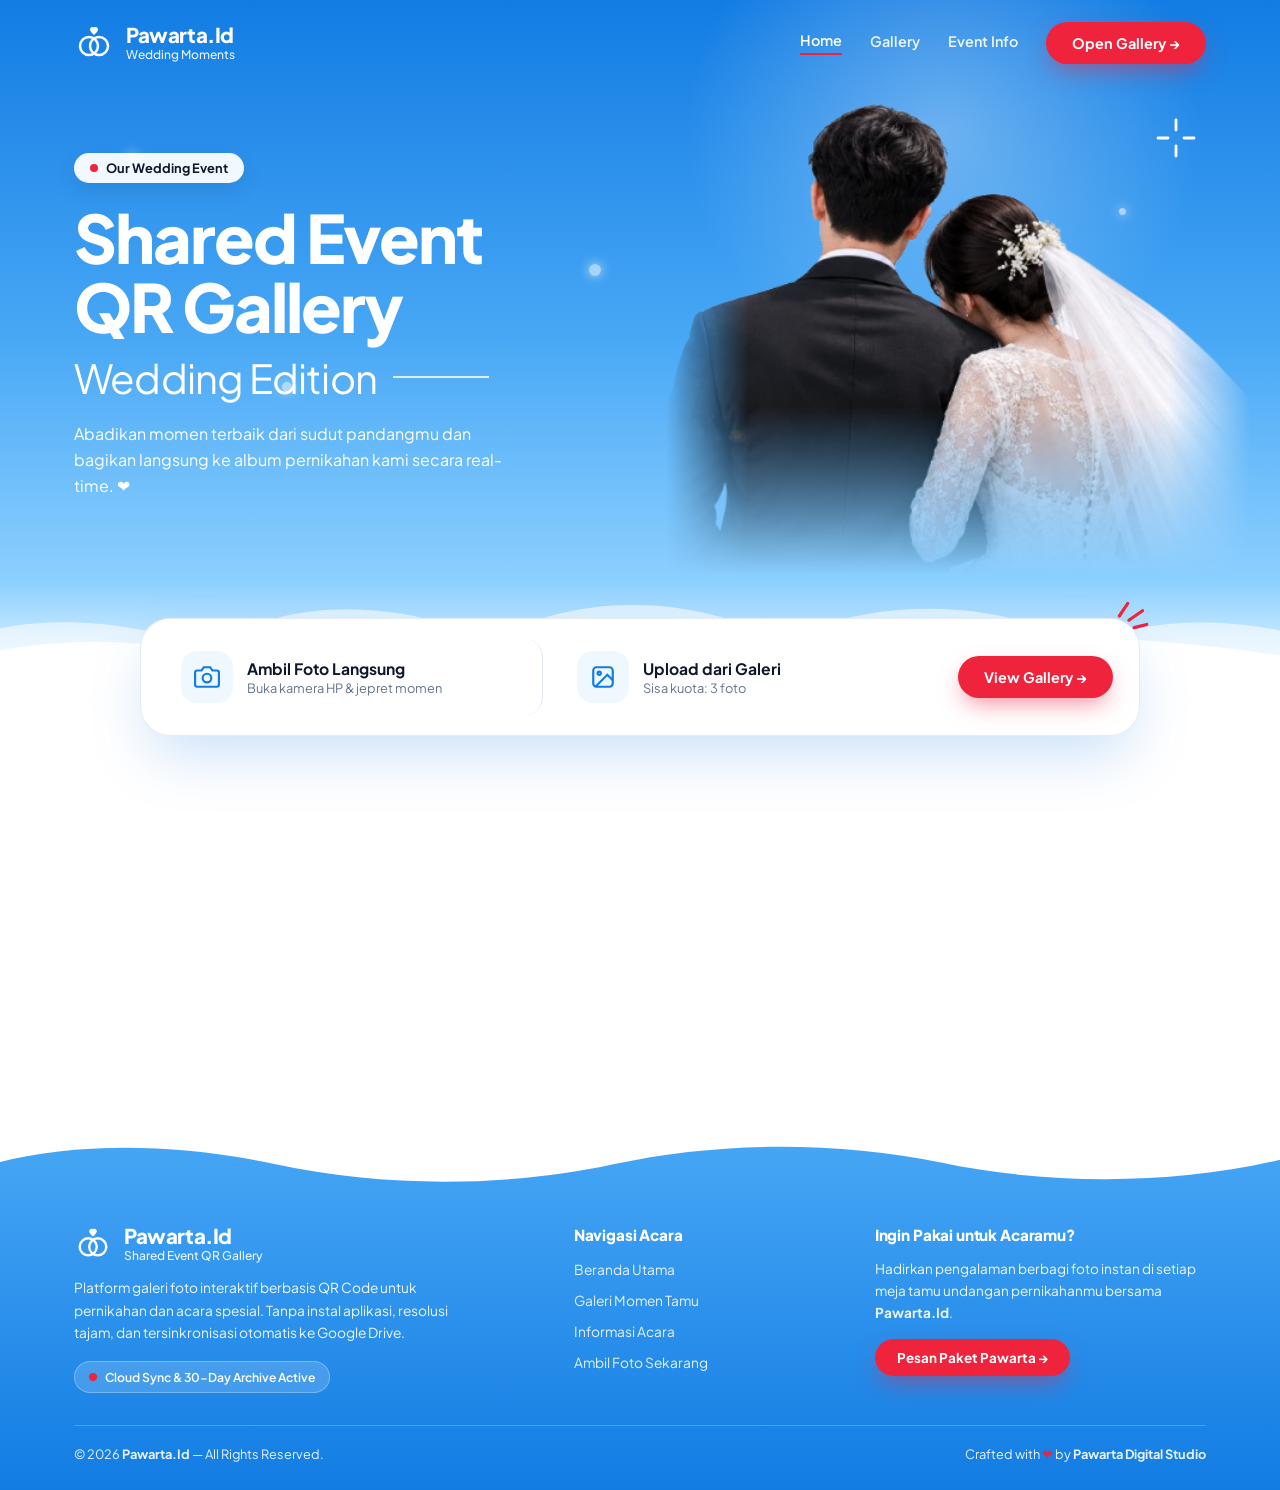
==== index.html @ 5a2c6103 "Initial release: Pawarta.Id Shared Event QR Gallery" ====
<!DOCTYPE html>
<html lang="id">
<head>
  <meta charset="UTF-8" />
  <meta name="viewport" content="width=device-width, initial-scale=1.0" />
  <title>Pawarta.Id — Shared Event QR Gallery</title>
  <link rel="stylesheet" href="css/style.css" />
</head>
<body>

  <!-- Kilatan Shutter Kamera -->
  <div class="camera-flash" id="cameraFlash"></div>

  <!-- HERO LANGIT BIRU CERAH -->
  <header class="hero-sky" id="home">
    <div class="sky-sun-glow"></div>

    <!-- Partikel Cahaya & Kelopak Melayang di Langit -->
    <div class="sky-particles" aria-hidden="true">
      <span class="particle p1"></span>
      <span class="particle p2"></span>
      <span class="particle p3"></span>
      <span class="particle p4"></span>
      <span class="particle p5"></span>
      <span class="particle p6"></span>
    </div>

    <nav class="navbar">
      <a href="#home" class="brand">
        <!-- Logo Cincin Ganda + Hati -->
        <svg width="40" height="40" viewBox="0 0 40 40" fill="none">
          <circle cx="15" cy="23" r="9" stroke="white" stroke-width="2.5"/>
          <circle cx="25" cy="23" r="9" stroke="white" stroke-width="2.5"/>
          <path class="brand-heart" d="M20 12C20 12 16 8.8 16 6.5C16 5.1 17.1 4 18.5 4C19.3 4 20 4.5 20 4.5C20 4.5 20.7 4 21.5 4C22.9 4 24 5.1 24 6.5C24 8.8 20 12 20 12Z" fill="white"/>
        </svg>
        <div>
          <div class="brand-title">Pawarta.Id</div>
          <div class="brand-sub">Wedding Moments</div>
        </div>
      </a>

      <div class="nav-links">
        <a href="#home" class="active">Home</a>
        <a href="#gallery">Gallery</a>
        <a href="#info">Event Info</a>
        <button class="btn-scarlet" onclick="document.getElementById('gallery').scrollIntoView()">
          Open Gallery &rarr;
        </button>
      </div>
    </nav>

    <div class="hero-container">
      <div>
        <div class="event-pill reveal-1">
          <span class="pulse-dot"></span>
          <span id="eventBadgeTitle">Our Wedding Event</span>
        </div>

        <h1 class="hero-title reveal-2">
          Shared Event<br>
          <span class="hero-title-accent">QR Gallery</span>
        </h1>

        <div class="hero-edition reveal-3">
          <span>Wedding Edition</span>
          <span class="hero-edition-line"></span>
        </div>

        <p class="hero-desc reveal-4">
          Abadikan momen terbaik dari sudut pandangmu dan bagikan langsung ke album pernikahan kami secara real-time. &#10084;
        </p>
      </div>

      <div class="hero-couple-wrap">
        <!-- Doodle Putih Melayang di Sekitar Foto -->
        <svg class="hero-doodle-sparkle" width="44" height="44" viewBox="0 0 44 44" fill="none">
          <path d="M22 4V14M22 30V40M4 22H14M30 22H40" stroke="white" stroke-width="2.8" stroke-linecap="round"/>
        </svg>

        <img
          src="img/image1.png"
          alt="Wedding Couple"
          class="hero-couple-img"
        />
      </div>
    </div>

    <!-- Lapisan Awan Putih Berlapis Bergerak Paralaks + Aksen Pita Merah Scarlet -->
    <svg class="cloud-floor" viewBox="0 0 1440 150" fill="none" preserveAspectRatio="none">
      <!-- Lapisan Awan Belakang -->
      <path class="cloud-back" d="M-40 105C60 55 170 68 260 98C350 42 470 48 560 92C650 38 780 42 870 92C970 42 1100 48 1190 95C1280 58 1390 68 1480 105V150H-40V105Z" fill="rgba(255,255,255,0.58)"/>
      <!-- Aksen Pita Merah Scarlet di Sudut Kiri & Kanan Bawah -->
      <path class="ribbon-left" d="M-20 125C65 102 155 112 245 142L190 150H-20V125Z" fill="#EF233C"/>
      <path class="ribbon-right" d="M1460 120C1365 98 1275 112 1185 144L1240 150H1460V120Z" fill="#EF233C"/>
      <!-- Lapisan Awan Depan -->
      <path class="cloud-front" d="M-40 122C90 78 210 88 320 116C420 68 550 74 650 116C760 68 890 74 1000 116C1120 74 1280 84 1480 120V150H-40V122Z" fill="#FFFFFF"/>
    </svg>
  </header>

  <!-- FLOATING WHITE ACTION PILL BAR -->
  <section class="floating-bar-wrapper">
    <div class="floating-pill-card" id="floatingActionCard">
      <!-- Doodle Merah Scarlet di Sudut Kanan Atas -->
      <svg class="doodle-scarlet" width="38" height="38" viewBox="0 0 36 36" fill="none">
        <path d="M6 18L14 6M15 22L28 13M20 29L32 26" stroke="#EF233C" stroke-width="3" stroke-linecap="round"/>
      </svg>

      <!-- Tombol 1: Kamera Langsung -->
      <button class="action-tile action-tile-divider" id="btnCamera" type="button">
        <div class="icon-box-sky">
          <svg width="26" height="26" viewBox="0 0 24 24" fill="none" stroke="currentColor" stroke-width="2">
            <path d="M23 19a2 2 0 0 1-2 2H3a2 2 0 0 1-2-2V8a2 2 0 0 1 2-2h4l2-3h6l2 3h4a2 2 0 0 1 2 2z"/>
            <circle cx="12" cy="13" r="4"/>
          </svg>
        </div>
        <div>
          <span class="tile-title">Ambil Foto Langsung</span>
          <span class="tile-sub">Buka kamera HP & jepret momen</span>
        </div>
      </button>

      <!-- Tombol 2: Pilih dari Galeri -->
      <button class="action-tile" id="btnGalleryPicker" type="button">
        <div class="icon-box-sky">
          <svg width="26" height="26" viewBox="0 0 24 24" fill="none" stroke="currentColor" stroke-width="2">
            <rect x="3" y="3" width="18" height="18" rx="3"/>
            <circle cx="8.5" cy="8.5" r="1.5"/>
            <path d="M21 15l-5-5L5 21"/>
          </svg>
        </div>
        <div>
          <span class="tile-title">Upload dari Galeri</span>
          <span class="tile-sub" id="quotaHintText">Sisa kuota: 3 foto</span>
        </div>
      </button>

      <!-- Tombol 3: View Gallery (Merah Scarlet) -->
      <button class="btn-scarlet" type="button" onclick="document.getElementById('gallery').scrollIntoView()">
        View Gallery &rarr;
      </button>
    </div>

    <!-- Hidden File Inputs -->
    <input type="file" id="cameraInput" accept="image/*" capture="environment" hidden />
    <input type="file" id="galleryInput" accept="image/*" hidden />
  </section>

  <!-- HIGHLIGHTS BAR -->
  <section class="highlights-section scroll-reveal" id="info">
    <div class="highlights-grid">
      <div class="highlight-item">
        <div class="icon-box-sky icon-sm">
          <svg width="20" height="20" viewBox="0 0 24 24" fill="none" stroke="currentColor" stroke-width="2.2">
            <path d="M23 19a2 2 0 0 1-2 2H3a2 2 0 0 1-2-2V8a2 2 0 0 1 2-2h4l2-3h6l2 3h4a2 2 0 0 1 2 2z"/>
            <circle cx="12" cy="13" r="4"/>
          </svg>
        </div>
        <div>
          <strong class="hl-title">Our Moments</strong>
          <span class="hl-sub">Captured with love</span>
        </div>
      </div>

      <div class="highlight-item">
        <div class="icon-box-sky icon-sm">
          <svg width="20" height="20" viewBox="0 0 24 24" fill="#127CE3">
            <path d="M12 21.35l-1.45-1.32C5.4 15.36 2 12.28 2 8.5 2 5.42 4.42 3 7.5 3c1.74 0 3.41.81 4.5 2.09C13.09 3.81 14.76 3 16.5 3 19.58 3 22 5.42 22 8.5c0 3.78-3.4 6.86-8.55 11.54L12 21.35z"/>
          </svg>
        </div>
        <div>
          <strong class="hl-title">Your Presence</strong>
          <span class="hl-sub">Makes it special</span>
        </div>
      </div>

      <div class="highlight-item">
        <div class="icon-box-sky icon-sm">
          <svg width="20" height="20" viewBox="0 0 24 24" fill="none" stroke="currentColor" stroke-width="2.2">
            <rect x="3" y="3" width="18" height="18" rx="3"/>
            <path d="M21 15l-5-5L5 21"/>
          </svg>
        </div>
        <div>
          <strong class="hl-title">Last Forever</strong>
          <span class="hl-sub">Auto-sync Google Drive</span>
        </div>
      </div>
    </div>

    <div class="heart-divider">
      <span></span>
      <svg width="16" height="16" viewBox="0 0 24 24" fill="#EF233C">
        <path d="M12 21.35l-1.45-1.32C5.4 15.36 2 12.28 2 8.5 2 5.42 4.42 3 7.5 3c1.74 0 3.41.81 4.5 2.09C13.09 3.81 14.76 3 16.5 3 19.58 3 22 5.42 22 8.5c0 3.78-3.4 6.86-8.55 11.54L12 21.35z"/>
      </svg>
      <span></span>
    </div>
    <p class="thank-you-caption">Thank you for being part of our journey &#10084;</p>
  </section>

  <!-- LIVE GALLERY GRID -->
  <main class="gallery-section scroll-reveal" id="gallery">
    <div class="gallery-toolbar">
      <div>
        <div class="live-indicator-row">
          <span class="live-dot-scarlet"></span>
          <h2 class="gallery-heading">Live Wedding Gallery</h2>
        </div>
        <p class="gallery-sub" id="totalPhotosLabel">Memuat momen tamu...</p>
      </div>

      <div class="toolbar-right">
        <div class="quota-badge" id="quotaPill">
          Kuota Kamu: 0 / 3 Foto
        </div>
      </div>
    </div>

    <div class="masonry-grid" id="galleryGrid"></div>
  </main>

  <!-- FOOTER BRAND PAWARTA.ID -->
  <footer class="pawarta-footer">
    <!-- Wave Top Awan -->
    <svg class="footer-wave" viewBox="0 0 1440 70" fill="none" preserveAspectRatio="none">
      <path d="M0 0H1440V32C1320 65 1180 65 1060 36C940 8 810 8 690 38C570 68 430 68 310 38C190 8 80 12 0 35V0Z" fill="#FFFFFF"/>
    </svg>

    <div class="footer-inner">
      <div class="footer-grid">
        <!-- Kolom 1: Identitas Brand -->
        <div class="footer-brand-col">
          <a href="#home" class="brand">
            <svg width="38" height="38" viewBox="0 0 40 40" fill="none">
              <circle cx="15" cy="23" r="9" stroke="white" stroke-width="2.5"/>
              <circle cx="25" cy="23" r="9" stroke="white" stroke-width="2.5"/>
              <path class="brand-heart" d="M20 12C20 12 16 8.8 16 6.5C16 5.1 17.1 4 18.5 4C19.3 4 20 4.5 20 4.5C20 4.5 20.7 4 21.5 4C22.9 4 24 5.1 24 6.5C24 8.8 20 12 20 12Z" fill="white"/>
            </svg>
            <div>
              <div class="brand-title">Pawarta.Id</div>
              <div class="brand-sub">Shared Event QR Gallery</div>
            </div>
          </a>
          <p class="footer-tagline">
            Platform galeri foto interaktif berbasis QR Code untuk pernikahan dan acara spesial. Tanpa instal aplikasi, resolusi tajam, dan tersinkronisasi otomatis ke Google Drive.
          </p>
          <div class="footer-pill-status">
            <span class="pulse-dot"></span>
            <span>Cloud Sync &amp; 30-Day Archive Active</span>
          </div>
        </div>

        <!-- Kolom 2: Navigasi Cepat -->
        <div>
          <h4 class="footer-heading">Navigasi Acara</h4>
          <ul class="footer-links">
            <li><a href="#home">Beranda Utama</a></li>
            <li><a href="#gallery">Galeri Momen Tamu</a></li>
            <li><a href="#info">Informasi Acara</a></li>
            <li><a href="#" onclick="document.getElementById('btnCamera').click(); return false;">Ambil Foto Sekarang</a></li>
          </ul>
        </div>

        <!-- Kolom 3: Info Brand & Pemesanan -->
        <div>
          <h4 class="footer-heading">Ingin Pakai untuk Acaramu?</h4>
          <p class="footer-cta-text">
            Hadirkan pengalaman berbagi foto instan di setiap meja tamu undangan pernikahanmu bersama <strong>Pawarta.Id</strong>.
          </p>
          <a href="https://pawarta.radityabagus.store" target="_blank" rel="noopener" class="btn-scarlet footer-cta-btn">
            Pesan Paket Pawarta &rarr;
          </a>
        </div>
      </div>

      <div class="footer-bottom">
        <span>&copy; 2026 <strong>Pawarta.Id</strong> &mdash; All Rights Reserved.</span>
        <span class="footer-credit">Crafted with <span style="color:#EF233C;">&#10084;</span> by <strong>Pawarta Digital Studio</strong></span>
      </div>
    </div>
  </footer>

  <!-- MODAL PREVIEW & CAPTION SEBELUM UPLOAD -->
  <div class="modal-backdrop" id="uploadModal">
    <div class="modal-card">
      <div class="modal-header-row">
        <div>
          <h3 class="modal-title">Kirim Foto ke Galeri</h3>
          <p class="modal-subtitle" id="compressionInfo">Mengoptimalkan gambar ke format WebP HD...</p>
        </div>
        <button type="button" class="modal-close-x" id="btnCloseX" aria-label="Tutup">&times;</button>
      </div>

      <div class="preview-frame">
        <img id="previewImg" src="" alt="Preview" />
        <span class="webp-badge">WEBP HD</span>
      </div>

      <label class="field-label">Nama Kamu</label>
      <input type="text" id="guestNameInput" class="input-field" placeholder="Contoh: Budi Santoso" maxlength="40" />

      <label class="field-label">Ucapan Singkat (Opsional)</label>
      <input type="text" id="guestCaptionInput" class="input-field" placeholder="Selamat menempuh hidup baru!" maxlength="100" />

      <div class="modal-actions">
        <button type="button" id="btnCancelUpload" class="btn-ghost">Batal</button>
        <button type="button" id="btnConfirmUpload" class="btn-scarlet">Publish Foto &rarr;</button>
      </div>
    </div>
  </div>

  <!-- MODAL LIGHTBOX FOTO FULL HD -->
  <div class="modal-backdrop" id="lightboxModal">
    <div class="lightbox-card">
      <button type="button" class="lightbox-close" id="btnCloseLightbox">&times;</button>
      <img id="lightboxImg" src="" alt="Full Photo" />
      <div class="lightbox-info">
        <strong id="lightboxGuest"></strong>
        <p id="lightboxCaption"></p>
      </div>
    </div>
  </div>

  <script type="module" src="js/app.js"></script>
</body>
</html>
---- css/style.css ----
/* css/style.css */
@import url('https://fonts.googleapis.com/css2?family=Plus+Jakarta+Sans:wght@400;500;600;700;800&display=swap');

:root {
  --sky-top: #127CE3;
  --sky-mid: #47A7F5;
  --sky-low: #8DD0FF;
  --scarlet: #EF233C;
  --scarlet-hover: #D90429;
  --ink: #0F172A;
  --ink-muted: #64748B;
  --white: #FFFFFF;
  --sky-tint: #EFF8FF;
  --border-light: #E2E8F0;
  --spring: cubic-bezier(0.16, 1, 0.3, 1);
}

* {
  box-sizing: border-box;
  margin: 0;
  padding: 0;
}

html {
  scroll-behavior: smooth;
}

body {
  font-family: 'Plus Jakarta Sans', sans-serif;
  background-color: var(--white);
  color: var(--ink);
  overflow-x: hidden;
  -webkit-font-smoothing: antialiased;
}

/* --- CAMERA SHUTTER FLASH OVERLAY --- */
.camera-flash {
  position: fixed;
  inset: 0;
  background: #FFFFFF;
  opacity: 0;
  pointer-events: none;
  z-index: 999;
}

.camera-flash.active {
  animation: shutterFlash 0.48s var(--spring);
}

@keyframes shutterFlash {
  0% { opacity: 0.95; }
  100% { opacity: 0; }
}

/* --- HERO SKY CANVAS --- */
.hero-sky {
  position: relative;
  background: linear-gradient(180deg, var(--sky-top) 0%, var(--sky-mid) 48%, var(--sky-low) 84%, var(--white) 100%);
  color: var(--white);
  padding-bottom: 145px;
  overflow: hidden;
}

.sky-sun-glow {
  position: absolute;
  top: -130px;
  right: 6%;
  width: 520px;
  height: 520px;
  background: radial-gradient(circle, rgba(255,255,255,0.32) 0%, rgba(255,255,255,0) 70%);
  border-radius: 50%;
  pointer-events: none;
  animation: sunFloat 8s ease-in-out infinite alternate;
}

@keyframes sunFloat {
  0% { transform: translate(0, 0) scale(1); }
  100% { transform: translate(-28px, 20px) scale(1.1); }
}

/* --- FLOATING SKY PARTICLES --- */
.sky-particles {
  position: absolute;
  inset: 0;
  pointer-events: none;
  z-index: 5;
}

.particle {
  position: absolute;
  border-radius: 50%;
  background: rgba(255, 255, 255, 0.55);
  box-shadow: 0 0 12px rgba(255, 255, 255, 0.8);
  animation: floatParticle 9s ease-in-out infinite;
}

.p1 { width: 8px; height: 8px; top: 22%; left: 10%; animation-delay: 0s; }
.p2 { width: 12px; height: 12px; top: 38%; left: 46%; animation-delay: 1.5s; animation-duration: 11s; }
.p3 { width: 6px; height: 6px; top: 18%; right: 28%; animation-delay: 2.8s; }
.p4 { width: 10px; height: 10px; top: 55%; left: 22%; animation-delay: 3.4s; animation-duration: 10s; }
.p5 { width: 7px; height: 7px; top: 30%; right: 12%; animation-delay: 0.9s; }
.p6 { width: 9px; height: 9px; top: 62%; right: 42%; animation-delay: 4.1s; }

@keyframes floatParticle {
  0%, 100% { transform: translateY(0) translateX(0) scale(1); opacity: 0.45; }
  50% { transform: translateY(-24px) translateX(12px) scale(1.25); opacity: 0.95; }
}

/* --- NAVBAR --- */
.navbar {
  max-width: 1180px;
  margin: 0 auto;
  padding: 22px 24px;
  display: flex;
  align-items: center;
  justify-content: space-between;
  position: relative;
  z-index: 20;
  animation: slideDown 0.7s var(--spring) both;
}

@keyframes slideDown {
  from { opacity: 0; transform: translateY(-20px); }
  to { opacity: 1; transform: translateY(0); }
}

.brand {
  display: flex;
  align-items: center;
  gap: 12px;
  text-decoration: none;
  color: var(--white);
  transition: transform 0.28s var(--spring);
}

.brand:hover {
  transform: scale(1.03);
}

.brand-heart {
  transform-origin: center;
  animation: heartBeat 2.2s ease-in-out infinite;
}

@keyframes heartBeat {
  0%, 100% { transform: scale(1); }
  14% { transform: scale(1.25); }
  28% { transform: scale(1); }
  42% { transform: scale(1.15); }
}

.brand-title {
  font-size: 1.28rem;
  font-weight: 800;
  letter-spacing: -0.02em;
  line-height: 1.1;
}

.brand-sub {
  font-size: 0.75rem;
  font-weight: 500;
  opacity: 0.9;
}

.nav-links {
  display: flex;
  align-items: center;
  gap: 28px;
}

.nav-links a {
  color: var(--white);
  text-decoration: none;
  font-size: 0.9rem;
  font-weight: 600;
  opacity: 0.92;
  transition: opacity 0.2s, transform 0.2s;
  padding-bottom: 4px;
}

.nav-links a:hover {
  opacity: 1;
  transform: translateY(-2px);
}

.nav-links a.active {
  opacity: 1;
  border-bottom: 2.5px solid var(--scarlet);
}

/* --- SCARLET BUTTON WITH SHIMMER --- */
.btn-scarlet {
  background: var(--scarlet);
  color: var(--white);
  border: none;
  border-radius: 999px;
  padding: 12px 26px;
  font-family: inherit;
  font-size: 0.9rem;
  font-weight: 700;
  cursor: pointer;
  display: inline-flex;
  align-items: center;
  gap: 8px;
  text-decoration: none;
  box-shadow: 0 10px 24px -6px rgba(239, 35, 60, 0.55);
  transition: transform 0.28s var(--spring), background 0.2s, box-shadow 0.28s;
  position: relative;
  overflow: hidden;
}

.btn-scarlet::after {
  content: "";
  position: absolute;
  top: 0;
  left: -110%;
  width: 65%;
  height: 100%;
  background: linear-gradient(90deg, transparent, rgba(255,255,255,0.35), transparent);
  transform: skewX(-22deg);
  transition: left 0.6s ease;
}

.btn-scarlet:hover:not(:disabled)::after {
  left: 145%;
}

.btn-scarlet:hover:not(:disabled) {
  background: var(--scarlet-hover);
  transform: translateY(-3px) scale(1.02);
  box-shadow: 0 16px 32px -6px rgba(239, 35, 60, 0.68);
}

.btn-scarlet:active:not(:disabled) {
  transform: scale(0.96);
}

.btn-scarlet:disabled {
  background: #94A3B8;
  box-shadow: none;
  cursor: not-allowed;
}

/* --- HERO CONTENT (STAGGERED REVEAL) --- */
.hero-container {
  max-width: 1180px;
  margin: 0 auto;
  padding: 18px 24px 0;
  display: grid;
  grid-template-columns: 1.1fr 0.9fr;
  align-items: center;
  gap: 32px;
  position: relative;
  z-index: 15;
}

.reveal-1 { animation: heroReveal 0.8s var(--spring) 0.06s both; }
.reveal-2 { animation: heroReveal 0.8s var(--spring) 0.16s both; }
.reveal-3 { animation: heroReveal 0.8s var(--spring) 0.26s both; }
.reveal-4 { animation: heroReveal 0.8s var(--spring) 0.36s both; }

@keyframes heroReveal {
  from { opacity: 0; transform: translateY(26px); }
  to { opacity: 1; transform: translateY(0); }
}

.event-pill {
  display: inline-flex;
  align-items: center;
  gap: 8px;
  background: rgba(255, 255, 255, 0.94);
  color: var(--ink);
  padding: 7px 16px;
  border-radius: 999px;
  font-size: 0.8rem;
  font-weight: 700;
  margin-bottom: 20px;
  box-shadow: 0 8px 22px rgba(15, 23, 42, 0.09);
}

.pulse-dot {
  width: 8px;
  height: 8px;
  border-radius: 50%;
  background: var(--scarlet);
  animation: pulse 1.8s infinite;
}

@keyframes pulse {
  0%, 100% { transform: scale(1); opacity: 1; }
  50% { transform: scale(1.6); opacity: 0.4; }
}

.hero-title {
  font-size: clamp(2.6rem, 5.2vw, 4.4rem);
  font-weight: 800;
  line-height: 1.04;
  letter-spacing: -0.03em;
  margin-bottom: 10px;
}

.hero-edition {
  font-size: clamp(1.7rem, 3.2vw, 2.5rem);
  font-weight: 400;
  letter-spacing: -0.02em;
  display: flex;
  align-items: center;
  gap: 16px;
  margin-bottom: 18px;
}

.hero-edition-line {
  height: 1.5px;
  width: 96px;
  background: rgba(255, 255, 255, 0.8);
  transform-origin: left;
  animation: lineExpand 0.95s var(--spring) 0.42s both;
}

@keyframes lineExpand {
  from { transform: scaleX(0); }
  to { transform: scaleX(1); }
}

.hero-desc {
  font-size: 1rem;
  line-height: 1.65;
  max-width: 440px;
  opacity: 0.95;
}

/* --- HERO COUPLE FULL SEAMLESS (TANPA BOX / KEPOTONG PINGGIR) --- */
.hero-couple-wrap {
  position: relative;
  display: flex;
  justify-content: center;
  align-items: flex-end;
  width: 100%;
  overflow: visible;
  animation: coupleFloatIn 1s var(--spring) 0.22s both;
}

.hero-doodle-sparkle {
  position: absolute;
  top: 12px;
  right: 8px;
  z-index: 5;
  animation: sparkleSpin 6s ease-in-out infinite;
}

@keyframes sparkleSpin {
  0%, 100% { transform: rotate(0deg) scale(1); opacity: 0.9; }
  50% { transform: rotate(18deg) scale(1.15); opacity: 1; }
}

@keyframes coupleFloatIn {
  from { opacity: 0; transform: translateY(36px) scale(0.95); }
  to { opacity: 1; transform: translateY(0) scale(1); }
}

.hero-couple-img {
  width: 118%;
  max-width: none;
  height: 490px;
  margin-bottom: -45px;
  object-fit: cover;
  object-position: top center;
  border-radius: 0 !important;
  -webkit-mask-image:
    linear-gradient(to bottom, black 62%, transparent 96%),
    linear-gradient(to right, transparent 0%, black 14%, black 86%, transparent 100%);
  -webkit-mask-composite: source-in;
  mask-image:
    linear-gradient(to bottom, black 62%, transparent 96%),
    linear-gradient(to right, transparent 0%, black 14%, black 86%, transparent 100%);
  mask-composite: intersect;
  animation: gentleHover 5.5s ease-in-out infinite alternate;
}

@keyframes gentleHover {
  0% { transform: translateY(0); }
  100% { transform: translateY(-10px); }
}

/* --- ANIMATED CLOUD LAYER & SCARLET RIBBON --- */
.cloud-floor {
  position: absolute;
  bottom: -2px;
  left: -3%;
  width: 106%;
  z-index: 16;
  pointer-events: none;
}

.cloud-back {
  animation: cloudDriftBack 8.5s ease-in-out infinite alternate;
}

.cloud-front {
  animation: cloudDriftFront 6.5s ease-in-out infinite alternate;
}

@keyframes cloudDriftBack {
  0% { transform: translateX(-16px); }
  100% { transform: translateX(16px); }
}

@keyframes cloudDriftFront {
  0% { transform: translateX(12px); }
  100% { transform: translateX(-12px); }
}

/* --- FLOATING WHITE ACTION PILL BAR --- */
.floating-bar-wrapper {
  max-width: 1040px;
  margin: -76px auto 0;
  padding: 0 20px;
  position: relative;
  z-index: 30;
  animation: dockPopUp 0.9s var(--spring) 0.34s both;
}

@keyframes dockPopUp {
  from { opacity: 0; transform: translateY(34px) scale(0.96); }
  to { opacity: 1; transform: translateY(0) scale(1); }
}

.floating-pill-card {
  background: var(--white);
  border-radius: 30px;
  padding: 20px 26px;
  box-shadow: 0 26px 60px -12px rgba(18, 124, 227, 0.25);
  border: 1px solid rgba(226, 232, 240, 0.85);
  display: grid;
  grid-template-columns: 1fr 1fr auto;
  align-items: center;
  gap: 20px;
  position: relative;
  transition: transform 0.35s var(--spring), box-shadow 0.35s var(--spring);
}

.floating-pill-card:hover {
  box-shadow: 0 32px 68px -12px rgba(18, 124, 227, 0.3);
}

.doodle-scarlet {
  position: absolute;
  top: -22px;
  right: -12px;
  pointer-events: none;
  animation: doodleWiggle 2.4s ease-in-out infinite;
}

@keyframes doodleWiggle {
  0%, 100% { transform: rotate(0deg) scale(1); }
  50% { transform: rotate(10deg) scale(1.12); }
}

.action-tile {
  display: flex;
  align-items: center;
  gap: 14px;
  padding: 12px 14px;
  border-radius: 18px;
  cursor: pointer;
  transition: background 0.25s, transform 0.3s var(--spring);
  border: none;
  background: transparent;
  text-align: left;
  font-family: inherit;
}

.action-tile:hover:not(:disabled) {
  background: var(--sky-tint);
  transform: translateY(-3px);
}

.action-tile:active:not(:disabled) {
  transform: scale(0.97);
}

.action-tile:hover:not(:disabled) .icon-box-sky {
  background: var(--sky-top);
  color: var(--white);
  transform: rotate(-5deg) scale(1.08);
}

.action-tile:disabled {
  opacity: 0.5;
  cursor: not-allowed;
}

.action-tile-divider {
  border-right: 1px solid var(--border-light);
}

.icon-box-sky {
  width: 52px;
  height: 52px;
  border-radius: 16px;
  background: var(--sky-tint);
  color: var(--sky-top);
  display: flex;
  align-items: center;
  justify-content: center;
  flex-shrink: 0;
  transition: background 0.25s, color 0.25s, transform 0.32s var(--spring);
}

.icon-box-sky.icon-sm {
  width: 44px;
  height: 44px;
  border-radius: 14px;
}

.tile-title {
  font-size: 0.98rem;
  font-weight: 700;
  color: var(--ink);
  display: block;
}

.tile-sub {
  font-size: 0.8rem;
  color: var(--ink-muted);
  display: block;
  margin-top: 2px;
}

/* --- SCROLL REVEAL UTILITY --- */
.scroll-reveal {
  opacity: 0;
  transform: translateY(28px);
  transition: opacity 0.75s var(--spring), transform 0.75s var(--spring);
}

.scroll-reveal.is-visible {
  opacity: 1;
  transform: translateY(0);
}

/* --- HIGHLIGHTS ROW --- */
.highlights-section {
  max-width: 920px;
  margin: 46px auto 24px;
  padding: 0 24px;
}

.highlights-grid {
  display: grid;
  grid-template-columns: repeat(3, 1fr);
  gap: 20px;
}

.highlight-item {
  display: flex;
  align-items: center;
  justify-content: center;
  gap: 12px;
  padding: 12px;
  border-radius: 18px;
  transition: transform 0.3s var(--spring), background 0.25s;
}

.highlight-item:hover {
  transform: translateY(-4px);
  background: var(--sky-tint);
}

.hl-title {
  font-size: 0.92rem;
  display: block;
}

.hl-sub {
  font-size: 0.78rem;
  color: var(--ink-muted);
}

.heart-divider {
  display: flex;
  align-items: center;
  justify-content: center;
  gap: 14px;
  margin: 32px auto 14px;
  max-width: 340px;
}

.heart-divider span {
  height: 1px;
  flex: 1;
  background: #CBD5E1;
}

.heart-divider svg {
  animation: heartBeat 2.2s ease-in-out infinite;
}

.thank-you-caption {
  text-align: center;
  font-size: 0.72rem;
  font-weight: 700;
  letter-spacing: 0.18em;
  color: var(--ink-muted);
  text-transform: uppercase;
}

/* --- LIVE GALLERY SECTION --- */
.gallery-section {
  max-width: 1180px;
  margin: 48px auto 72px;
  padding: 0 24px;
}

.gallery-toolbar {
  display: flex;
  flex-wrap: wrap;
  align-items: center;
  justify-content: space-between;
  gap: 16px;
  margin-bottom: 24px;
  padding-bottom: 16px;
  border-bottom: 1px solid var(--border-light);
}

.live-indicator-row {
  display: flex;
  align-items: center;
  gap: 10px;
}

.live-dot-scarlet {
  width: 10px;
  height: 10px;
  border-radius: 50%;
  background: var(--scarlet);
  box-shadow: 0 0 0 4px rgba(239, 35, 60, 0.18);
  animation: pulse 1.8s infinite;
}

.gallery-heading {
  font-size: 1.38rem;
  font-weight: 800;
}

.gallery-sub {
  font-size: 0.84rem;
  color: var(--ink-muted);
  margin-top: 2px;
}

.quota-badge {
  display: inline-flex;
  align-items: center;
  gap: 8px;
  background: var(--sky-tint);
  color: var(--sky-top);
  padding: 9px 18px;
  border-radius: 999px;
  font-size: 0.82rem;
  font-weight: 700;
  transition: transform 0.3s var(--spring), background 0.3s, color 0.3s;
}

.quota-badge.pop {
  animation: badgePop 0.5s var(--spring);
}

@keyframes badgePop {
  0% { transform: scale(1); }
  50% { transform: scale(1.14); background: #FEE2E2; color: var(--scarlet); }
  100% { transform: scale(1); }
}

.masonry-grid {
  columns: 4 240px;
  column-gap: 18px;
}

.photo-card {
  break-inside: avoid;
  margin-bottom: 18px;
  background: var(--white);
  border-radius: 20px;
  overflow: hidden;
  border: 1px solid var(--border-light);
  box-shadow: 0 10px 25px -10px rgba(15, 23, 42, 0.08);
  cursor: pointer;
  transition: transform 0.38s var(--spring), box-shadow 0.38s var(--spring), border-color 0.25s;
  animation: cardStaggerIn 0.6s var(--spring) both;
}

.photo-card:hover {
  transform: translateY(-7px) scale(1.015);
  border-color: #7DD3FC;
  box-shadow: 0 22px 42px -12px rgba(18, 124, 227, 0.24);
}

.photo-img-wrap {
  overflow: hidden;
  position: relative;
}

.photo-card img {
  width: 100%;
  display: block;
  object-fit: cover;
  transition: transform 0.55s var(--spring);
}

.photo-card:hover img {
  transform: scale(1.06);
}

.photo-meta {
  padding: 13px 15px;
  background: var(--white);
}

.photo-guest {
  font-size: 0.85rem;
  font-weight: 700;
  color: var(--ink);
}

.photo-caption {
  font-size: 0.78rem;
  color: var(--ink-muted);
  margin-top: 3px;
  line-height: 1.45;
}

@keyframes cardStaggerIn {
  from { opacity: 0; transform: translateY(28px) scale(0.94); }
  to { opacity: 1; transform: translateY(0) scale(1); }
}

/* --- BRAND FOOTER PAWARTA.ID --- */
.pawarta-footer {
  background: linear-gradient(180deg, var(--sky-mid) 0%, var(--sky-top) 100%);
  color: var(--white);
  position: relative;
  margin-top: 40px;
}

.footer-wave {
  display: block;
  width: 100%;
  height: 54px;
}

.footer-inner {
  max-width: 1180px;
  margin: 0 auto;
  padding: 36px 24px 28px;
}

.footer-grid {
  display: grid;
  grid-template-columns: 1.4fr 0.8fr 1fr;
  gap: 36px;
  padding-bottom: 32px;
  border-bottom: 1px solid rgba(255, 255, 255, 0.22);
}

.footer-tagline {
  font-size: 0.86rem;
  line-height: 1.65;
  opacity: 0.92;
  margin-top: 14px;
  max-width: 390px;
}

.footer-pill-status {
  display: inline-flex;
  align-items: center;
  gap: 8px;
  background: rgba(255, 255, 255, 0.16);
  border: 1px solid rgba(255, 255, 255, 0.28);
  padding: 7px 14px;
  border-radius: 999px;
  font-size: 0.76rem;
  font-weight: 600;
  margin-top: 16px;
}

.footer-heading {
  font-size: 0.95rem;
  font-weight: 800;
  margin-bottom: 14px;
  letter-spacing: -0.01em;
}

.footer-links {
  list-style: none;
  display: flex;
  flex-direction: column;
  gap: 10px;
}

.footer-links a {
  color: var(--white);
  text-decoration: none;
  font-size: 0.86rem;
  opacity: 0.88;
  transition: opacity 0.2s, transform 0.2s;
  display: inline-block;
}

.footer-links a:hover {
  opacity: 1;
  transform: translateX(4px);
}

.footer-cta-text {
  font-size: 0.85rem;
  line-height: 1.6;
  opacity: 0.92;
  margin-bottom: 16px;
}

.footer-cta-btn {
  padding: 10px 22px;
  font-size: 0.84rem;
}

.footer-bottom {
  padding-top: 20px;
  display: flex;
  flex-wrap: wrap;
  align-items: center;
  justify-content: space-between;
  gap: 12px;
  font-size: 0.8rem;
  opacity: 0.9;
}

/* --- MODAL UPLOAD & LIGHTBOX --- */
.modal-backdrop {
  position: fixed;
  inset: 0;
  background: rgba(15, 23, 42, 0.62);
  backdrop-filter: blur(8px);
  display: flex;
  align-items: center;
  justify-content: center;
  padding: 20px;
  z-index: 100;
  opacity: 0;
  pointer-events: none;
  transition: opacity 0.28s ease;
}

.modal-backdrop.open {
  opacity: 1;
  pointer-events: auto;
}

.modal-card {
  background: var(--white);
  width: 100%;
  max-width: 440px;
  border-radius: 26px;
  padding: 24px;
  box-shadow: 0 28px 65px rgba(15, 23, 42, 0.3);
  transform: translateY(26px) scale(0.94);
  transition: transform 0.4s var(--spring);
}

.modal-backdrop.open .modal-card {
  transform: translateY(0) scale(1);
}

.modal-header-row {
  display: flex;
  align-items: flex-start;
  justify-content: space-between;
  margin-bottom: 12px;
}

.modal-title {
  font-size: 1.15rem;
  font-weight: 800;
}

.modal-subtitle {
  font-size: 0.8rem;
  color: var(--ink-muted);
  margin-top: 2px;
}

.modal-close-x {
  background: var(--sky-tint);
  color: var(--ink);
  border: none;
  width: 32px;
  height: 32px;
  border-radius: 50%;
  font-size: 1.2rem;
  cursor: pointer;
}

.preview-frame {
  position: relative;
  border-radius: 16px;
  overflow: hidden;
  margin-bottom: 14px;
}

.preview-frame img {
  width: 100%;
  max-height: 250px;
  object-fit: cover;
  display: block;
}

.webp-badge {
  position: absolute;
  bottom: 10px;
  right: 10px;
  background: rgba(15, 23, 42, 0.78);
  color: var(--white);
  font-size: 0.7rem;
  font-weight: 700;
  padding: 4px 10px;
  border-radius: 999px;
}

.field-label {
  font-size: 0.8rem;
  font-weight: 700;
  display: block;
}

.input-field {
  width: 100%;
  padding: 12px 14px;
  border-radius: 12px;
  border: 1px solid var(--border-light);
  font-family: inherit;
  font-size: 0.9rem;
  margin-top: 6px;
  margin-bottom: 14px;
  transition: border-color 0.2s, box-shadow 0.2s;
}

.input-field:focus {
  outline: none;
  border-color: var(--sky-top);
  box-shadow: 0 0 0 3px rgba(18, 124, 227, 0.15);
}

.modal-actions {
  display: flex;
  gap: 10px;
  justify-content: flex-end;
  margin-top: 6px;
}

.btn-ghost {
  padding: 11px 18px;
  border-radius: 999px;
  border: 1px solid var(--border-light);
  background: var(--white);
  font-family: inherit;
  font-weight: 700;
  cursor: pointer;
}

/* --- LIGHTBOX MODAL --- */
.lightbox-card {
  position: relative;
  max-width: 760px;
  width: 100%;
  background: var(--white);
  border-radius: 24px;
  overflow: hidden;
  box-shadow: 0 30px 70px rgba(0, 0, 0, 0.45);
  transform: scale(0.92);
  transition: transform 0.38s var(--spring);
}

.modal-backdrop.open .lightbox-card {
  transform: scale(1);
}

.lightbox-card img {
  width: 100%;
  max-height: 72vh;
  object-fit: contain;
  background: #0F172A;
  display: block;
}

.lightbox-close {
  position: absolute;
  top: 14px;
  right: 14px;
  width: 38px;
  height: 38px;
  border-radius: 50%;
  border: none;
  background: var(--scarlet);
  color: var(--white);
  font-size: 1.4rem;
  cursor: pointer;
  box-shadow: 0 6px 18px rgba(239, 35, 60, 0.45);
}

.lightbox-info {
  padding: 16px 20px;
}

.lightbox-info strong {
  font-size: 1rem;
  display: block;
}

.lightbox-info p {
  font-size: 0.85rem;
  color: var(--ink-muted);
  margin-top: 4px;
}

/* --- RESPONSIVE --- */
@media (max-width: 860px) {
  .nav-links a { display: none; }
  .hero-container { grid-template-columns: 1fr; text-align: center; }
  .hero-edition { justify-content: center; }
  .hero-desc { margin: 0 auto; }
  .hero-couple-wrap { margin-top: 10px; }
  .hero-couple-img {
    width: 100vw;
    margin-left: calc(-50vw + 50%);
    height: 400px;
    margin-bottom: -35px;
  }
  .floating-pill-card { grid-template-columns: 1fr; padding: 18px; }
  .action-tile-divider { border-right: none; border-bottom: 1px solid var(--border-light); padding-bottom: 14px; }
  .highlights-grid { grid-template-columns: 1fr; }
  .footer-grid { grid-template-columns: 1fr; gap: 24px; }
}
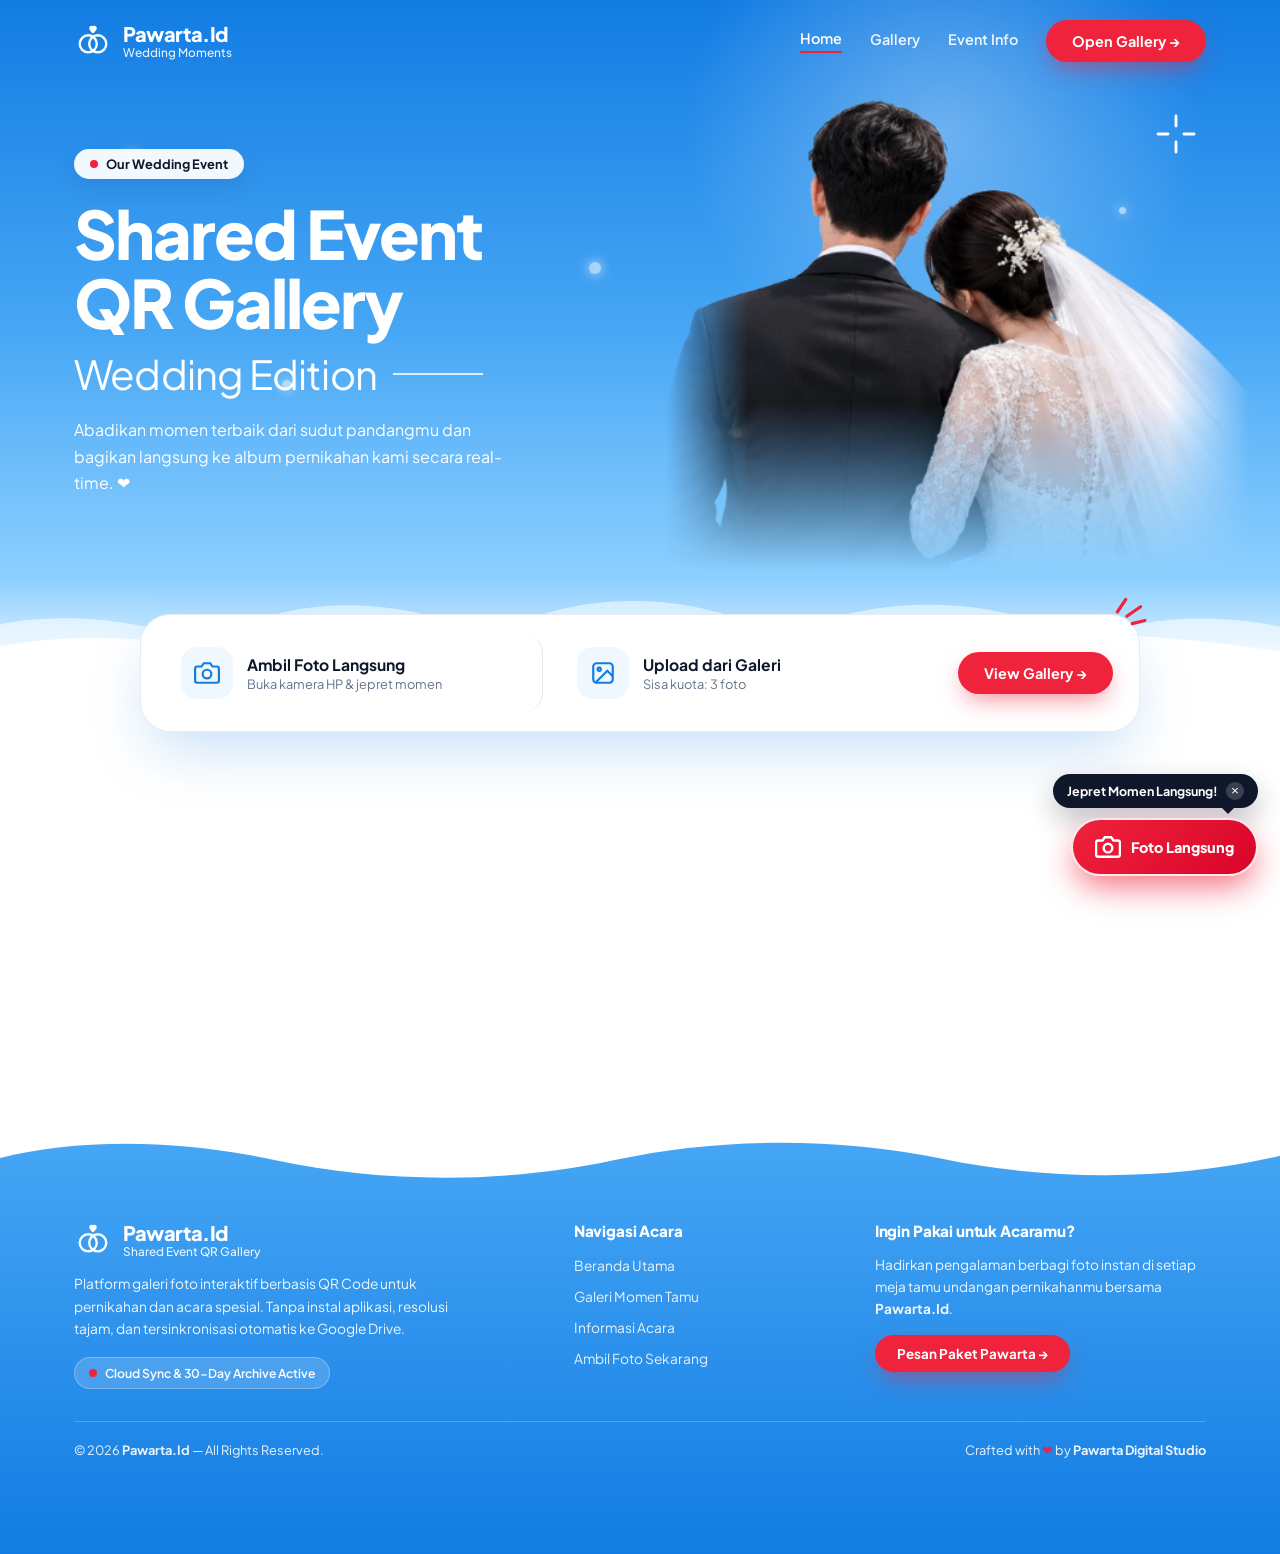
==== commit 0c07f68d: "Update layout dan fitur button camera" ====
--- a/index.html
+++ b/index.html
@@ -28,12 +28,12 @@
     <nav class="navbar">
       <a href="#home" class="brand">
         <!-- Logo Cincin Ganda + Hati -->
-        <svg width="40" height="40" viewBox="0 0 40 40" fill="none">
+        <svg width="38" height="38" viewBox="0 0 40 40" fill="none">
           <circle cx="15" cy="23" r="9" stroke="white" stroke-width="2.5"/>
           <circle cx="25" cy="23" r="9" stroke="white" stroke-width="2.5"/>
           <path class="brand-heart" d="M20 12C20 12 16 8.8 16 6.5C16 5.1 17.1 4 18.5 4C19.3 4 20 4.5 20 4.5C20 4.5 20.7 4 21.5 4C22.9 4 24 5.1 24 6.5C24 8.8 20 12 20 12Z" fill="white"/>
         </svg>
-        <div>
+        <div class="brand-text-wrap">
           <div class="brand-title">Pawarta.Id</div>
           <div class="brand-sub">Wedding Moments</div>
         </div>
@@ -43,14 +43,14 @@
         <a href="#home" class="active">Home</a>
         <a href="#gallery">Gallery</a>
         <a href="#info">Event Info</a>
-        <button class="btn-scarlet" onclick="document.getElementById('gallery').scrollIntoView()">
+        <button class="btn-scarlet nav-cta-btn" type="button" onclick="document.getElementById('gallery').scrollIntoView()">
           Open Gallery &rarr;
         </button>
       </div>
     </nav>
 
     <div class="hero-container">
-      <div>
+      <div class="hero-text-col">
         <div class="event-pill reveal-1">
           <span class="pulse-dot"></span>
           <span id="eventBadgeTitle">Our Wedding Event</span>
@@ -87,12 +87,9 @@
 
     <!-- Lapisan Awan Putih Berlapis Bergerak Paralaks + Aksen Pita Merah Scarlet -->
     <svg class="cloud-floor" viewBox="0 0 1440 150" fill="none" preserveAspectRatio="none">
-      <!-- Lapisan Awan Belakang -->
       <path class="cloud-back" d="M-40 105C60 55 170 68 260 98C350 42 470 48 560 92C650 38 780 42 870 92C970 42 1100 48 1190 95C1280 58 1390 68 1480 105V150H-40V105Z" fill="rgba(255,255,255,0.58)"/>
-      <!-- Aksen Pita Merah Scarlet di Sudut Kiri & Kanan Bawah -->
       <path class="ribbon-left" d="M-20 125C65 102 155 112 245 142L190 150H-20V125Z" fill="#EF233C"/>
       <path class="ribbon-right" d="M1460 120C1365 98 1275 112 1185 144L1240 150H1460V120Z" fill="#EF233C"/>
-      <!-- Lapisan Awan Depan -->
       <path class="cloud-front" d="M-40 122C90 78 210 88 320 116C420 68 550 74 650 116C760 68 890 74 1000 116C1120 74 1280 84 1480 120V150H-40V122Z" fill="#FFFFFF"/>
     </svg>
   </header>
@@ -113,7 +110,7 @@
             <circle cx="12" cy="13" r="4"/>
           </svg>
         </div>
-        <div>
+        <div class="action-tile-text">
           <span class="tile-title">Ambil Foto Langsung</span>
           <span class="tile-sub">Buka kamera HP & jepret momen</span>
         </div>
@@ -128,14 +125,14 @@
             <path d="M21 15l-5-5L5 21"/>
           </svg>
         </div>
-        <div>
+        <div class="action-tile-text">
           <span class="tile-title">Upload dari Galeri</span>
           <span class="tile-sub" id="quotaHintText">Sisa kuota: 3 foto</span>
         </div>
       </button>
 
       <!-- Tombol 3: View Gallery (Merah Scarlet) -->
-      <button class="btn-scarlet" type="button" onclick="document.getElementById('gallery').scrollIntoView()">
+      <button class="btn-scarlet action-view-btn" type="button" onclick="document.getElementById('gallery').scrollIntoView()">
         View Gallery &rarr;
       </button>
     </div>
@@ -155,7 +152,7 @@
             <circle cx="12" cy="13" r="4"/>
           </svg>
         </div>
-        <div>
+        <div class="hl-text">
           <strong class="hl-title">Our Moments</strong>
           <span class="hl-sub">Captured with love</span>
         </div>
@@ -167,7 +164,7 @@
             <path d="M12 21.35l-1.45-1.32C5.4 15.36 2 12.28 2 8.5 2 5.42 4.42 3 7.5 3c1.74 0 3.41.81 4.5 2.09C13.09 3.81 14.76 3 16.5 3 19.58 3 22 5.42 22 8.5c0 3.78-3.4 6.86-8.55 11.54L12 21.35z"/>
           </svg>
         </div>
-        <div>
+        <div class="hl-text">
           <strong class="hl-title">Your Presence</strong>
           <span class="hl-sub">Makes it special</span>
         </div>
@@ -180,7 +177,7 @@
             <path d="M21 15l-5-5L5 21"/>
           </svg>
         </div>
-        <div>
+        <div class="hl-text">
           <strong class="hl-title">Last Forever</strong>
           <span class="hl-sub">Auto-sync Google Drive</span>
         </div>
@@ -200,7 +197,7 @@
   <!-- LIVE GALLERY GRID -->
   <main class="gallery-section scroll-reveal" id="gallery">
     <div class="gallery-toolbar">
-      <div>
+      <div class="gallery-title-group">
         <div class="live-indicator-row">
           <span class="live-dot-scarlet"></span>
           <h2 class="gallery-heading">Live Wedding Gallery</h2>
@@ -218,24 +215,39 @@
     <div class="masonry-grid" id="galleryGrid"></div>
   </main>
 
+  <!-- TOMBOL KAMERA POPUP MELAYANG (FLOATING CAMERA FAB) -->
+  <div class="floating-cam-dock" id="floatingCamDock">
+    <div class="cam-popup-bubble" id="camPopupBubble">
+      <span>Jepret Momen Langsung!</span>
+      <button type="button" class="bubble-close" aria-label="Tutup tip" onclick="document.getElementById('camPopupBubble').style.display='none'">&times;</button>
+    </div>
+
+    <button type="button" class="fab-camera-btn" id="fabCameraBtn" aria-label="Buka Kamera Langsung" onclick="document.getElementById('btnCamera').click()">
+      <span class="fab-pulse-ring"></span>
+      <svg width="26" height="26" viewBox="0 0 24 24" fill="none" stroke="currentColor" stroke-width="2.2">
+        <path d="M23 19a2 2 0 0 1-2 2H3a2 2 0 0 1-2-2V8a2 2 0 0 1 2-2h4l2-3h6l2 3h4a2 2 0 0 1 2 2z"/>
+        <circle cx="12" cy="13" r="4"/>
+      </svg>
+      <span class="fab-cam-label">Foto Langsung</span>
+    </button>
+  </div>
+
   <!-- FOOTER BRAND PAWARTA.ID -->
   <footer class="pawarta-footer">
-    <!-- Wave Top Awan -->
     <svg class="footer-wave" viewBox="0 0 1440 70" fill="none" preserveAspectRatio="none">
       <path d="M0 0H1440V32C1320 65 1180 65 1060 36C940 8 810 8 690 38C570 68 430 68 310 38C190 8 80 12 0 35V0Z" fill="#FFFFFF"/>
     </svg>
 
     <div class="footer-inner">
       <div class="footer-grid">
-        <!-- Kolom 1: Identitas Brand -->
         <div class="footer-brand-col">
-          <a href="#home" class="brand">
+          <a href="#home" class="brand footer-brand-link">
             <svg width="38" height="38" viewBox="0 0 40 40" fill="none">
               <circle cx="15" cy="23" r="9" stroke="white" stroke-width="2.5"/>
               <circle cx="25" cy="23" r="9" stroke="white" stroke-width="2.5"/>
               <path class="brand-heart" d="M20 12C20 12 16 8.8 16 6.5C16 5.1 17.1 4 18.5 4C19.3 4 20 4.5 20 4.5C20 4.5 20.7 4 21.5 4C22.9 4 24 5.1 24 6.5C24 8.8 20 12 20 12Z" fill="white"/>
             </svg>
-            <div>
+            <div class="brand-text-wrap">
               <div class="brand-title">Pawarta.Id</div>
               <div class="brand-sub">Shared Event QR Gallery</div>
             </div>
@@ -249,8 +261,7 @@
           </div>
         </div>
 
-        <!-- Kolom 2: Navigasi Cepat -->
-        <div>
+        <div class="footer-nav-col">
           <h4 class="footer-heading">Navigasi Acara</h4>
           <ul class="footer-links">
             <li><a href="#home">Beranda Utama</a></li>
@@ -260,8 +271,7 @@
           </ul>
         </div>
 
-        <!-- Kolom 3: Info Brand & Pemesanan -->
-        <div>
+        <div class="footer-cta-col">
           <h4 class="footer-heading">Ingin Pakai untuk Acaramu?</h4>
           <p class="footer-cta-text">
             Hadirkan pengalaman berbagi foto instan di setiap meja tamu undangan pernikahanmu bersama <strong>Pawarta.Id</strong>.
--- a/css/style.css
+++ b/css/style.css
@@ -23,6 +23,7 @@
 
 html {
   scroll-behavior: smooth;
+  overflow-x: hidden;
 }
 
 body {
@@ -30,6 +31,7 @@
   background-color: var(--white);
   color: var(--ink);
   overflow-x: hidden;
+  width: 100%;
   -webkit-font-smoothing: antialiased;
 }
 
@@ -110,7 +112,7 @@
 .navbar {
   max-width: 1180px;
   margin: 0 auto;
-  padding: 22px 24px;
+  padding: 20px 24px;
   display: flex;
   align-items: center;
   justify-content: space-between;
@@ -127,7 +129,7 @@
 .brand {
   display: flex;
   align-items: center;
-  gap: 12px;
+  gap: 11px;
   text-decoration: none;
   color: var(--white);
   transition: transform 0.28s var(--spring);
@@ -150,14 +152,14 @@
 }
 
 .brand-title {
-  font-size: 1.28rem;
+  font-size: 1.25rem;
   font-weight: 800;
   letter-spacing: -0.02em;
   line-height: 1.1;
 }
 
 .brand-sub {
-  font-size: 0.75rem;
+  font-size: 0.74rem;
   font-weight: 500;
   opacity: 0.9;
 }
@@ -201,6 +203,7 @@
   cursor: pointer;
   display: inline-flex;
   align-items: center;
+  justify-content: center;
   gap: 8px;
   text-decoration: none;
   box-shadow: 0 10px 24px -6px rgba(239, 35, 60, 0.55);
@@ -292,16 +295,17 @@
 }
 
 .hero-title {
-  font-size: clamp(2.6rem, 5.2vw, 4.4rem);
+  font-size: clamp(2.5rem, 5.2vw, 4.4rem);
   font-weight: 800;
-  line-height: 1.04;
+  line-height: 1.05;
   letter-spacing: -0.03em;
   margin-bottom: 10px;
 }
 
 .hero-edition {
-  font-size: clamp(1.7rem, 3.2vw, 2.5rem);
+  font-size: clamp(1.65rem, 3.2vw, 2.5rem);
   font-weight: 400;
+  color: var(--white);
   letter-spacing: -0.02em;
   display: flex;
   align-items: center;
@@ -311,7 +315,7 @@
 
 .hero-edition-line {
   height: 1.5px;
-  width: 96px;
+  width: 90px;
   background: rgba(255, 255, 255, 0.8);
   transform-origin: left;
   animation: lineExpand 0.95s var(--spring) 0.42s both;
@@ -329,7 +333,7 @@
   opacity: 0.95;
 }
 
-/* --- HERO COUPLE FULL SEAMLESS (TANPA BOX / KEPOTONG PINGGIR) --- */
+/* --- HERO COUPLE FULL SEAMLESS --- */
 .hero-couple-wrap {
   position: relative;
   display: flex;
@@ -439,14 +443,10 @@
   transition: transform 0.35s var(--spring), box-shadow 0.35s var(--spring);
 }
 
-.floating-pill-card:hover {
-  box-shadow: 0 32px 68px -12px rgba(18, 124, 227, 0.3);
-}
-
 .doodle-scarlet {
   position: absolute;
   top: -22px;
-  right: -12px;
+  right: -10px;
   pointer-events: none;
   animation: doodleWiggle 2.4s ease-in-out infinite;
 }
@@ -525,6 +525,108 @@
   color: var(--ink-muted);
   display: block;
   margin-top: 2px;
+}
+
+/* --- FLOATING POPUP CAMERA DOCK (FAB) --- */
+.floating-cam-dock {
+  position: fixed;
+  bottom: 24px;
+  right: 22px;
+  z-index: 85;
+  display: flex;
+  flex-direction: column;
+  align-items: flex-end;
+  gap: 10px;
+  animation: fabSlideIn 0.8s var(--spring) 0.7s both;
+}
+
+@keyframes fabSlideIn {
+  from { opacity: 0; transform: translateY(40px) scale(0.85); }
+  to { opacity: 1; transform: translateY(0) scale(1); }
+}
+
+.cam-popup-bubble {
+  background: var(--ink);
+  color: var(--white);
+  font-size: 0.78rem;
+  font-weight: 700;
+  padding: 8px 14px;
+  border-radius: 999px;
+  box-shadow: 0 12px 28px rgba(15, 23, 42, 0.26);
+  display: inline-flex;
+  align-items: center;
+  gap: 8px;
+  position: relative;
+  animation: bubbleBounce 2.6s ease-in-out infinite;
+}
+
+.cam-popup-bubble::after {
+  content: "";
+  position: absolute;
+  bottom: -6px;
+  right: 24px;
+  border-width: 6px 6px 0;
+  border-style: solid;
+  border-color: var(--ink) transparent transparent;
+}
+
+.bubble-close {
+  background: rgba(255, 255, 255, 0.18);
+  color: var(--white);
+  border: none;
+  width: 18px;
+  height: 18px;
+  border-radius: 50%;
+  font-size: 0.85rem;
+  line-height: 1;
+  cursor: pointer;
+}
+
+@keyframes bubbleBounce {
+  0%, 100% { transform: translateY(0); }
+  50% { transform: translateY(-5px); }
+}
+
+.fab-camera-btn {
+  position: relative;
+  background: linear-gradient(135deg, var(--scarlet) 0%, #D90429 100%);
+  color: var(--white);
+  border: 2.5px solid rgba(255, 255, 255, 0.9);
+  border-radius: 999px;
+  padding: 14px 22px;
+  font-family: inherit;
+  font-size: 0.9rem;
+  font-weight: 800;
+  cursor: pointer;
+  display: inline-flex;
+  align-items: center;
+  gap: 10px;
+  box-shadow: 0 14px 32px -4px rgba(239, 35, 60, 0.65);
+  transition: transform 0.3s var(--spring), box-shadow 0.3s;
+}
+
+.fab-camera-btn:hover {
+  transform: translateY(-4px) scale(1.04);
+  box-shadow: 0 20px 38px -4px rgba(239, 35, 60, 0.78);
+}
+
+.fab-camera-btn:active {
+  transform: scale(0.95);
+}
+
+.fab-pulse-ring {
+  position: absolute;
+  inset: -4px;
+  border-radius: 999px;
+  border: 2.5px solid var(--scarlet);
+  opacity: 0;
+  pointer-events: none;
+  animation: fabRingPulse 2.2s cubic-bezier(0.24, 0, 0.38, 1) infinite;
+}
+
+@keyframes fabRingPulse {
+  0% { transform: scale(0.96); opacity: 0.8; }
+  100% { transform: scale(1.24); opacity: 0; }
 }
 
 /* --- SCROLL REVEAL UTILITY --- */
@@ -752,7 +854,7 @@
 .footer-inner {
   max-width: 1180px;
   margin: 0 auto;
-  padding: 36px 24px 28px;
+  padding: 36px 24px 96px;
 }
 
 .footer-grid {
@@ -1022,21 +1124,229 @@
   margin-top: 4px;
 }
 
-/* --- RESPONSIVE --- */
+/* ============================================================
+   MOBILE PRECISION & CENTERED LAYOUT (<= 860px)
+   ============================================================ */
 @media (max-width: 860px) {
-  .nav-links a { display: none; }
-  .hero-container { grid-template-columns: 1fr; text-align: center; }
-  .hero-edition { justify-content: center; }
-  .hero-desc { margin: 0 auto; }
-  .hero-couple-wrap { margin-top: 10px; }
+  .hero-sky {
+    padding-bottom: 110px;
+  }
+
+  /* Navbar rapi & center-friendly */
+  .navbar {
+    padding: 16px 18px;
+    justify-content: space-between;
+  }
+
+  .nav-links a {
+    display: none;
+  }
+
+  .nav-cta-btn {
+    padding: 9px 16px;
+    font-size: 0.8rem;
+  }
+
+  /* Hero section presisi di tengah */
+  .hero-container {
+    grid-template-columns: 1fr;
+    text-align: center;
+    padding: 10px 20px 0;
+    gap: 18px;
+  }
+
+  .hero-text-col {
+    display: flex;
+    flex-direction: column;
+    align-items: center;
+  }
+
+  .event-pill {
+    margin: 0 auto 16px;
+  }
+
+  .hero-title {
+    font-size: 2.45rem;
+  }
+
+  .hero-edition {
+    justify-content: center;
+    font-size: 1.55rem;
+    gap: 12px;
+  }
+
+  .hero-edition-line {
+    width: 48px;
+  }
+
+  .hero-desc {
+    margin: 0 auto;
+    font-size: 0.92rem;
+    max-width: 340px;
+  }
+
+  /* Foto pengantin full edge-to-edge di layar HP */
+  .hero-couple-wrap {
+    margin-top: 6px;
+    justify-content: center;
+  }
+
   .hero-couple-img {
     width: 100vw;
     margin-left: calc(-50vw + 50%);
-    height: 400px;
-    margin-bottom: -35px;
-  }
-  .floating-pill-card { grid-template-columns: 1fr; padding: 18px; }
-  .action-tile-divider { border-right: none; border-bottom: 1px solid var(--border-light); padding-bottom: 14px; }
-  .highlights-grid { grid-template-columns: 1fr; }
-  .footer-grid { grid-template-columns: 1fr; gap: 24px; }
+    height: 360px;
+    margin-bottom: -30px;
+  }
+
+  /* Floating White Action Pill Bar simetris di tengah */
+  .floating-bar-wrapper {
+    margin-top: -54px;
+    padding: 0 16px;
+  }
+
+  .floating-pill-card {
+    grid-template-columns: 1fr;
+    padding: 18px 16px;
+    border-radius: 26px;
+    gap: 12px;
+    text-align: center;
+  }
+
+  .doodle-scarlet {
+    top: -18px;
+    right: 6px;
+    width: 32px;
+    height: 32px;
+  }
+
+  .action-tile {
+    flex-direction: column;
+    align-items: center;
+    justify-content: center;
+    text-align: center;
+    padding: 14px 12px;
+    gap: 10px;
+    background: var(--sky-tint);
+    border-radius: 20px;
+  }
+
+  .action-tile-divider {
+    border-right: none;
+    border-bottom: none;
+    padding-bottom: 14px;
+  }
+
+  .action-tile .icon-box-sky {
+    background: var(--white);
+    box-shadow: 0 6px 16px rgba(18, 124, 227, 0.12);
+  }
+
+  .action-view-btn {
+    width: 100%;
+    padding: 14px 20px;
+    font-size: 0.92rem;
+  }
+
+  /* Highlights bar tersusun rapi & simetris di tengah */
+  .highlights-section {
+    margin: 34px auto 18px;
+    padding: 0 18px;
+  }
+
+  .highlights-grid {
+    grid-template-columns: 1fr;
+    gap: 10px;
+  }
+
+  .highlight-item {
+    justify-content: center;
+    text-align: center;
+    flex-direction: column;
+    gap: 8px;
+    padding: 14px;
+    background: #F8FAFC;
+    border: 1px solid var(--border-light);
+  }
+
+  /* Live Gallery 2 kolom rapi di mobile */
+  .gallery-section {
+    margin: 36px auto 64px;
+    padding: 0 16px;
+  }
+
+  .gallery-toolbar {
+    flex-direction: column;
+    align-items: center;
+    text-align: center;
+    gap: 12px;
+  }
+
+  .live-indicator-row {
+    justify-content: center;
+  }
+
+  .masonry-grid {
+    columns: 2 140px;
+    column-gap: 12px;
+  }
+
+  .photo-card {
+    margin-bottom: 12px;
+    border-radius: 16px;
+  }
+
+  .photo-meta {
+    padding: 10px 11px;
+  }
+
+  /* Floating Camera Popup FAB posisi optimal jempol di mobile */
+  .floating-cam-dock {
+    bottom: 18px;
+    right: 16px;
+    left: 16px;
+    align-items: center;
+  }
+
+  .fab-camera-btn {
+    width: auto;
+    padding: 13px 24px;
+    font-size: 0.92rem;
+  }
+
+  .cam-popup-bubble::after {
+    right: 50%;
+    transform: translateX(50%);
+  }
+
+  /* Footer rata tengah di mobile */
+  .footer-inner {
+    padding: 28px 20px 96px;
+    text-align: center;
+  }
+
+  .footer-grid {
+    grid-template-columns: 1fr;
+    gap: 28px;
+    justify-items: center;
+  }
+
+  .footer-brand-col,
+  .footer-nav-col,
+  .footer-cta-col {
+    display: flex;
+    flex-direction: column;
+    align-items: center;
+  }
+
+  .footer-tagline {
+    margin-left: auto;
+    margin-right: auto;
+  }
+
+  .footer-bottom {
+    flex-direction: column;
+    justify-content: center;
+    text-align: center;
+    gap: 6px;
+  }
 }
